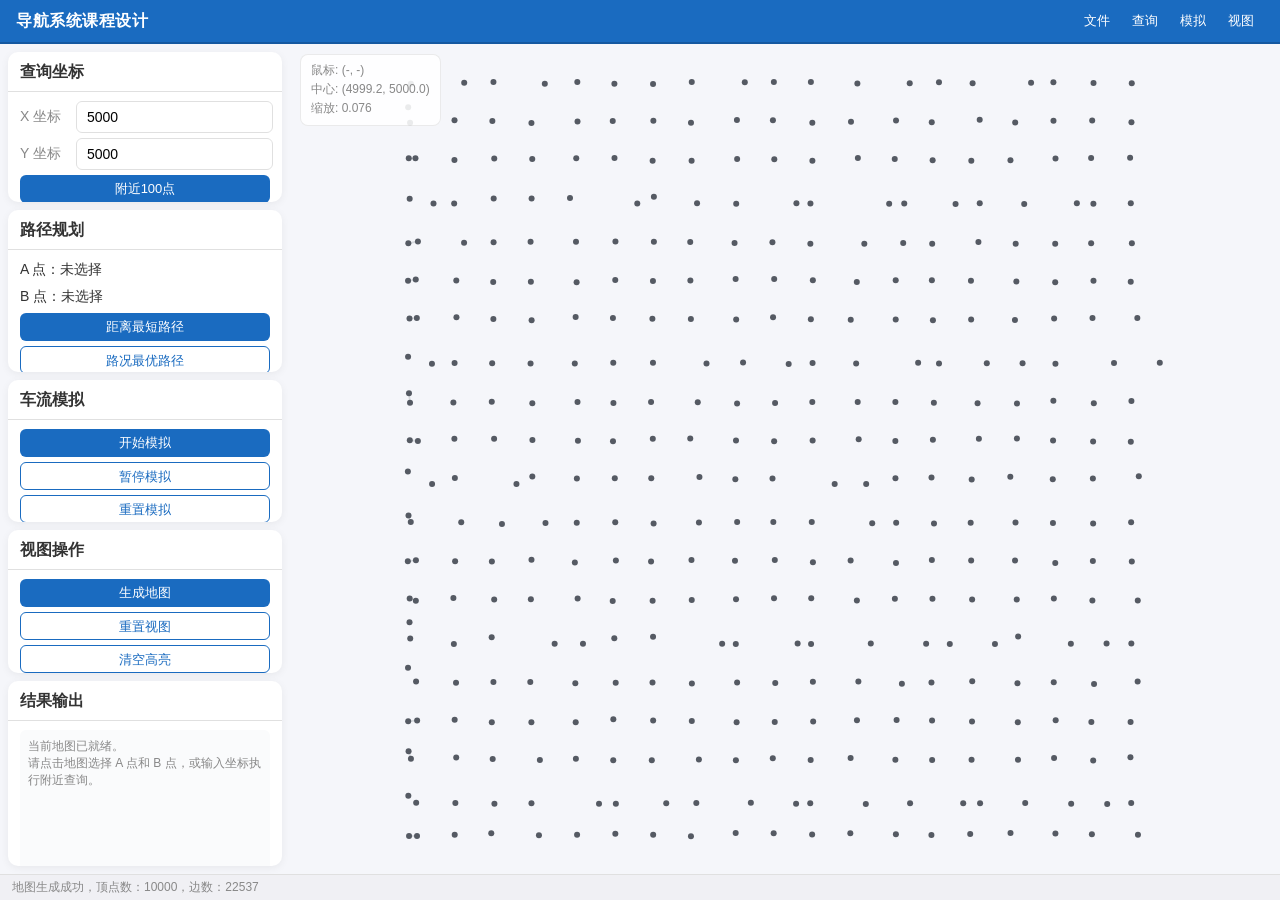
==== index.html @ cb1603ed "chore: prepare course project for github" ====
<!DOCTYPE html>
<html lang="zh-CN">
<head>
<meta charset="UTF-8">
<meta name="viewport" content="width=device-width, initial-scale=1.0">
<title>导航系统课程设计</title>
<link rel="stylesheet" href="styles.css">
</head>
<body>

<nav class="nav-bar">
  <span class="nav-title">导航系统课程设计</span>
  <div class="nav-menus" id="navMenus"></div>
</nav>

<div class="main-content">
  <aside class="control-panel" id="controlPanel">
    <!-- Card 1: Query -->
    <div class="card">
      <div class="card-header">查询坐标</div>
      <div class="card-body">
        <div class="field-row"><label>X 坐标</label><input class="field-input" id="xField" value="5000"></div>
        <div class="field-row"><label>Y 坐标</label><input class="field-input" id="yField" value="5000"></div>
        <button class="btn btn-primary" id="nearbyBtn">附近100点</button>
      </div>
    </div>
    <!-- Card 2: Route -->
    <div class="card">
      <div class="card-header">路径规划</div>
      <div class="card-body">
        <div class="select-label" id="startLabel">A 点：未选择</div>
        <div class="select-label" id="endLabel">B 点：未选择</div>
        <button class="btn btn-primary" id="distanceBtn">距离最短路径</button>
        <button class="btn btn-outline" id="timeBtn">路况最优路径</button>
      </div>
    </div>
    <!-- Card 3: Simulation -->
    <div class="card">
      <div class="card-header">车流模拟</div>
      <div class="card-body">
        <button class="btn btn-primary" id="simStartBtn">开始模拟</button>
        <button class="btn btn-outline" id="simPauseBtn">暂停模拟</button>
        <button class="btn btn-outline" id="simResetBtn">重置模拟</button>
      </div>
    </div>
    <!-- Card 4: View -->
    <div class="card">
      <div class="card-header">视图操作</div>
      <div class="card-body">
        <button class="btn btn-primary" id="genMapBtn">生成地图</button>
        <button class="btn btn-outline" id="resetViewBtn">重置视图</button>
        <button class="btn btn-outline" id="clearBtn">清空高亮</button>
      </div>
    </div>
    <!-- Card 5: Result -->
    <div class="card">
      <div class="card-header">结果输出</div>
      <div class="card-body">
        <textarea class="result-area" id="resultArea" readonly>当前地图已就绪。&#10;请点击地图选择 A 点和 B 点，或输入坐标执行附近查询。</textarea>
      </div>
    </div>
  </aside>

  <div class="map-container" id="mapContainer">
    <canvas id="mapCanvas"></canvas>
    <div class="coord-overlay" id="coordOverlay">鼠标: (-, -)<br>中心: (-, -)<br>缩放: 0.050</div>
    <div class="edge-tooltip" id="edgeTooltip"></div>
  </div>
</div>

<div class="status-bar" id="statusBar">地图已加载，顶点数：10000，边数：----</div>
<div class="toast" id="toast"></div>

<script src="app.js"></script>
</body>
</html>
---- styles.css ----
*, *::before, *::after { box-sizing: border-box; margin: 0; padding: 0; }

:root {
  --primary: #1A6BC0;
  --primary-dark: #1558A0;
  --primary-light: #E8F0FE;
  --bg: #F5F6FA;
  --card: #FFFFFF;
  --border: #E0E0E0;
  --text: #333333;
  --text-secondary: #888888;
  --text-white: #FFFFFF;
  --status-bg: #F0F0F4;
  --radius-sm: 6px;
  --radius-md: 10px;
  --shadow: 0 2px 8px rgba(0,0,0,0.06);
}

body {
  font-family: "Microsoft YaHei", "PingFang SC", "Noto Sans CJK SC", sans-serif;
  background: var(--bg);
  color: var(--text);
  height: 100vh;
  display: flex;
  flex-direction: column;
  overflow: hidden;
  user-select: none;
}

/* ===== Navigation Bar ===== */
.nav-bar {
  height: 44px;
  background: var(--primary);
  display: flex;
  align-items: center;
  justify-content: space-between;
  padding: 0 16px;
  flex-shrink: 0;
  border-bottom: 2px solid var(--primary-dark);
}
.nav-title {
  font-size: 16px;
  font-weight: 700;
  color: var(--text-white);
  letter-spacing: 0.5px;
}
.nav-menus { display: flex; gap: 2px; }
.nav-menu-btn {
  background: none;
  border: none;
  color: var(--text-white);
  font-size: 13px;
  font-family: inherit;
  padding: 5px 10px;
  border-radius: var(--radius-sm);
  cursor: pointer;
  transition: background 0.15s;
}
.nav-menu-btn:hover { background: rgba(255,255,255,0.15); }

/* Dropdown */
.nav-dropdown {
  position: relative;
}
.nav-dropdown-menu {
  display: none;
  position: absolute;
  top: 100%;
  left: 0;
  background: var(--card);
  border: 1px solid var(--border);
  border-radius: var(--radius-sm);
  box-shadow: var(--shadow);
  z-index: 100;
  min-width: 150px;
  padding: 4px 0;
}
.nav-dropdown-menu.show { display: block; }
.nav-dropdown-item {
  display: block;
  width: 100%;
  padding: 7px 14px;
  border: none;
  background: none;
  font-size: 13px;
  font-family: inherit;
  text-align: left;
  cursor: pointer;
  color: var(--text);
}
.nav-dropdown-item:hover { background: var(--primary-light); color: var(--primary); }

/* ===== Main Layout ===== */
.main-content {
  display: flex;
  flex: 1;
  overflow: hidden;
}

/* ===== Control Panel ===== */
.control-panel {
  width: 290px;
  flex-shrink: 0;
  overflow-y: auto;
  padding: 8px;
  display: flex;
  flex-direction: column;
  gap: 8px;
}
.control-panel::-webkit-scrollbar { width: 4px; }
.control-panel::-webkit-scrollbar-thumb { background: var(--border); border-radius: 2px; }

.card {
  background: var(--card);
  border-radius: var(--radius-md);
  box-shadow: var(--shadow);
  overflow: hidden;
}
.card-header {
  font-size: 16px;
  font-weight: 700;
  color: var(--text);
  padding: 10px 12px 8px;
  border-bottom: 1px solid var(--border);
}
.card-body { padding: 9px 12px; display: flex; flex-direction: column; gap: 5px; }

.field-row { display: flex; align-items: center; gap: 8px; }
.field-row label { font-size: 14px; color: var(--text-secondary); white-space: nowrap; min-width: 48px; }
.field-input {
  flex: 1;
  height: 32px;
  padding: 0 10px;
  border: 1px solid var(--border);
  border-radius: var(--radius-sm);
  font-size: 14px;
  font-family: inherit;
  outline: none;
  background: var(--card);
  transition: border-color 0.2s;
}
.field-input:focus { border-color: var(--primary); border-width: 1.5px; }

.select-label {
  font-size: 14px;
  color: var(--text);
  padding: 2px 0;
}

.btn {
  height: 28px;
  border: none;
  border-radius: var(--radius-sm);
  font-size: 13px;
  font-family: inherit;
  cursor: pointer;
  transition: all 0.15s;
  padding: 0 10px;
  width: 100%;
  line-height: 28px;
}
.btn-primary {
  background: var(--primary);
  color: var(--text-white);
}
.btn-primary:hover { background: var(--primary-dark); }
.btn-outline {
  background: var(--card);
  color: var(--primary);
  border: 1.2px solid var(--primary);
}
.btn-outline:hover { background: var(--primary-light); }
.btn-text {
  background: none;
  color: var(--text);
}
.btn-text:hover { background: var(--primary-light); color: var(--primary); }

.result-area {
  width: 100%;
  height: 140px;
  border: none;
  border-radius: var(--radius-sm);
  font-size: 12px;
  font-family: inherit;
  color: var(--text-secondary);
  resize: none;
  padding: 8px;
  background: #FAFBFC;
  outline: none;
}

/* ===== Map Container ===== */
.map-container {
  flex: 1;
  position: relative;
  overflow: hidden;
  background: var(--bg);
}
.map-container canvas {
  display: block;
  cursor: grab;
}
.map-container canvas:active { cursor: grabbing; }

.coord-overlay {
  position: absolute;
  top: 10px;
  left: 10px;
  background: rgba(255,255,255,0.88);
  border: 1px solid rgba(0,0,0,0.08);
  border-radius: 8px;
  padding: 6px 10px;
  font-size: 12px;
  color: var(--text-secondary);
  line-height: 1.6;
  pointer-events: none;
}

/* Tooltip */
.edge-tooltip {
  position: absolute;
  background: rgba(0,0,0,0.78);
  color: #fff;
  font-size: 12px;
  padding: 6px 10px;
  border-radius: 4px;
  pointer-events: none;
  display: none;
  white-space: nowrap;
  z-index: 10;
}

/* ===== Status Bar ===== */
.status-bar {
  height: 26px;
  background: var(--status-bg);
  display: flex;
  align-items: center;
  padding: 0 12px;
  font-size: 12px;
  color: var(--text-secondary);
  flex-shrink: 0;
  border-top: 1px solid var(--border);
}

/* Toast */
.toast {
  position: fixed;
  top: 60px;
  left: 50%;
  transform: translateX(-50%);
  background: rgba(0,0,0,0.75);
  color: #fff;
  padding: 8px 20px;
  border-radius: 20px;
  font-size: 14px;
  z-index: 200;
  pointer-events: none;
  opacity: 0;
  transition: opacity 0.3s;
}
.toast.show { opacity: 1; }
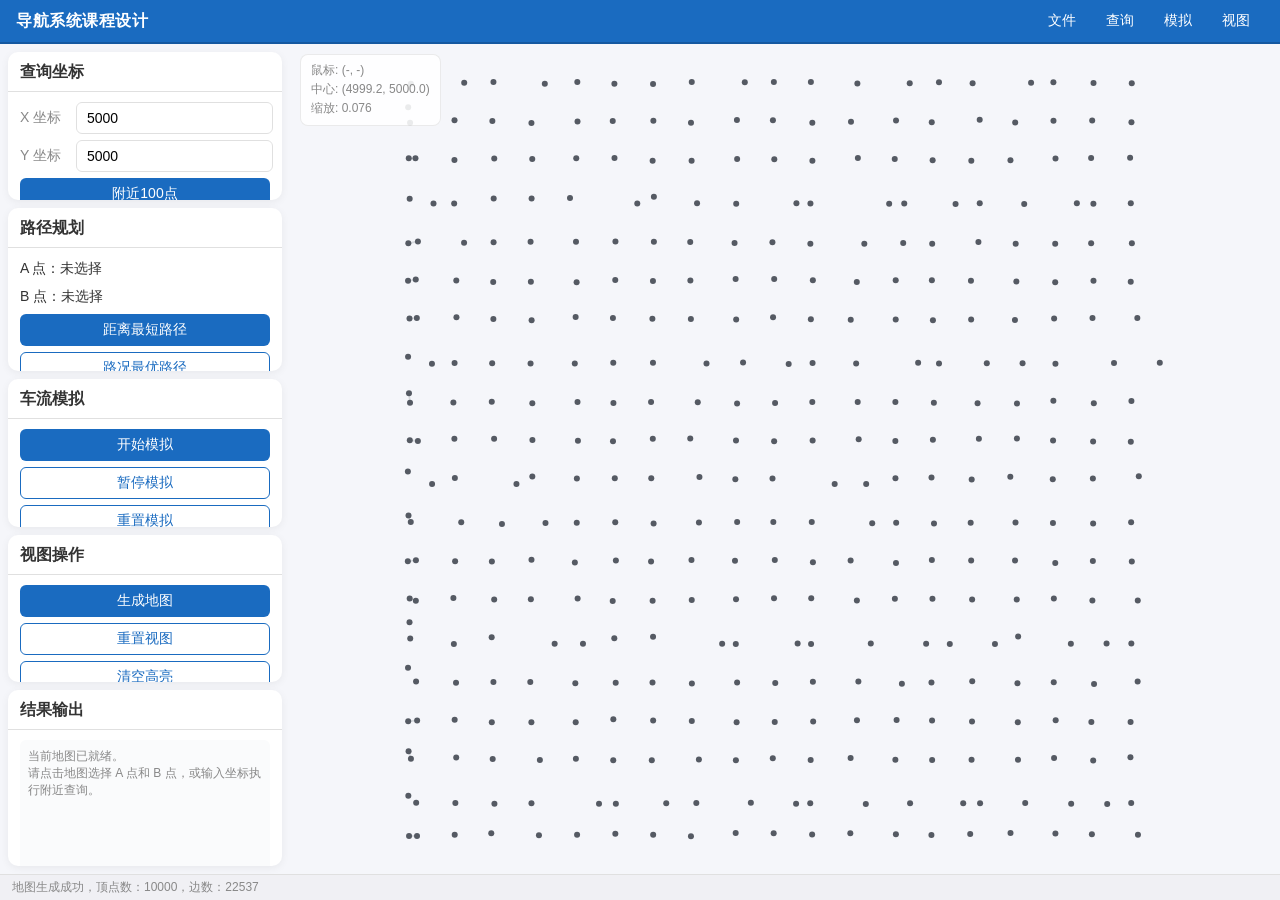
==== commit 52145e96: "update navigation system project" ====
--- a/index.html
+++ b/index.html
@@ -4,7 +4,270 @@
 <meta charset="UTF-8">
 <meta name="viewport" content="width=device-width, initial-scale=1.0">
 <title>导航系统课程设计</title>
-<link rel="stylesheet" href="styles.css">
+<style>
+*, *::before, *::after { box-sizing: border-box; margin: 0; padding: 0; }
+
+:root {
+  --primary: #1A6BC0;
+  --primary-dark: #1558A0;
+  --primary-light: #E8F0FE;
+  --bg: #F5F6FA;
+  --card: #FFFFFF;
+  --border: #E0E0E0;
+  --text: #333333;
+  --text-secondary: #888888;
+  --text-white: #FFFFFF;
+  --status-bg: #F0F0F4;
+  --radius-sm: 6px;
+  --radius-md: 10px;
+  --shadow: 0 2px 8px rgba(0,0,0,0.06);
+}
+
+body {
+  font-family: "Microsoft YaHei", "PingFang SC", "Noto Sans CJK SC", sans-serif;
+  background: var(--bg);
+  color: var(--text);
+  height: 100vh;
+  display: flex;
+  flex-direction: column;
+  overflow: hidden;
+  user-select: none;
+}
+
+/* ===== Navigation Bar ===== */
+.nav-bar {
+  height: 44px;
+  background: var(--primary);
+  display: flex;
+  align-items: center;
+  justify-content: space-between;
+  padding: 0 16px;
+  flex-shrink: 0;
+  border-bottom: 2px solid var(--primary-dark);
+}
+.nav-title {
+  font-size: 16px;
+  font-weight: 700;
+  color: var(--text-white);
+  letter-spacing: 0.5px;
+}
+.nav-menus { display: flex; gap: 2px; }
+.nav-menu-btn {
+  background: none;
+  border: none;
+  color: var(--text-white);
+  font-size: 14px;
+  font-family: inherit;
+  padding: 6px 14px;
+  border-radius: var(--radius-sm);
+  cursor: pointer;
+  transition: background 0.15s;
+}
+.nav-menu-btn:hover { background: rgba(255,255,255,0.15); }
+
+/* Dropdown */
+.nav-dropdown {
+  position: relative;
+}
+.nav-dropdown-menu {
+  display: none;
+  position: absolute;
+  top: 100%;
+  left: 0;
+  background: var(--card);
+  border: 1px solid var(--border);
+  border-radius: var(--radius-sm);
+  box-shadow: var(--shadow);
+  z-index: 100;
+  min-width: 150px;
+  padding: 4px 0;
+}
+.nav-dropdown-menu.show { display: block; }
+.nav-dropdown-item {
+  display: block;
+  width: 100%;
+  padding: 8px 16px;
+  border: none;
+  background: none;
+  font-size: 14px;
+  font-family: inherit;
+  text-align: left;
+  cursor: pointer;
+  color: var(--text);
+}
+.nav-dropdown-item:hover { background: var(--primary-light); color: var(--primary); }
+
+/* ===== Main Layout ===== */
+.main-content {
+  display: flex;
+  flex: 1;
+  overflow: hidden;
+}
+
+/* ===== Control Panel ===== */
+.control-panel {
+  width: 290px;
+  flex-shrink: 0;
+  overflow-y: auto;
+  padding: 8px;
+  display: flex;
+  flex-direction: column;
+  gap: 8px;
+}
+.control-panel::-webkit-scrollbar { width: 4px; }
+.control-panel::-webkit-scrollbar-thumb { background: var(--border); border-radius: 2px; }
+
+.card {
+  background: var(--card);
+  border-radius: var(--radius-md);
+  box-shadow: var(--shadow);
+  overflow: hidden;
+}
+.card-header {
+  font-size: 16px;
+  font-weight: 700;
+  color: var(--text);
+  padding: 10px 12px 8px;
+  border-bottom: 1px solid var(--border);
+}
+.card-body { padding: 10px 12px; display: flex; flex-direction: column; gap: 6px; }
+
+.field-row { display: flex; align-items: center; gap: 8px; }
+.field-row label { font-size: 14px; color: var(--text-secondary); white-space: nowrap; min-width: 48px; }
+.field-input {
+  flex: 1;
+  height: 32px;
+  padding: 0 10px;
+  border: 1px solid var(--border);
+  border-radius: var(--radius-sm);
+  font-size: 14px;
+  font-family: inherit;
+  outline: none;
+  background: var(--card);
+  transition: border-color 0.2s;
+}
+.field-input:focus { border-color: var(--primary); border-width: 1.5px; }
+
+.select-label {
+  font-size: 14px;
+  color: var(--text);
+  padding: 2px 0;
+}
+
+.btn {
+  height: 32px;
+  border: none;
+  border-radius: var(--radius-sm);
+  font-size: 14px;
+  font-family: inherit;
+  cursor: pointer;
+  transition: all 0.15s;
+  padding: 0 16px;
+  width: 100%;
+}
+.btn-primary {
+  background: var(--primary);
+  color: var(--text-white);
+}
+.btn-primary:hover { background: var(--primary-dark); }
+.btn-outline {
+  background: var(--card);
+  color: var(--primary);
+  border: 1.2px solid var(--primary);
+}
+.btn-outline:hover { background: var(--primary-light); }
+.btn-text {
+  background: none;
+  color: var(--text);
+}
+.btn-text:hover { background: var(--primary-light); color: var(--primary); }
+
+.result-area {
+  width: 100%;
+  height: 140px;
+  border: none;
+  border-radius: var(--radius-sm);
+  font-size: 12px;
+  font-family: inherit;
+  color: var(--text-secondary);
+  resize: none;
+  padding: 8px;
+  background: #FAFBFC;
+  outline: none;
+}
+
+/* ===== Map Container ===== */
+.map-container {
+  flex: 1;
+  position: relative;
+  overflow: hidden;
+  background: var(--bg);
+}
+.map-container canvas {
+  display: block;
+  cursor: grab;
+}
+.map-container canvas:active { cursor: grabbing; }
+
+.coord-overlay {
+  position: absolute;
+  top: 10px;
+  left: 10px;
+  background: rgba(255,255,255,0.88);
+  border: 1px solid rgba(0,0,0,0.08);
+  border-radius: 8px;
+  padding: 6px 10px;
+  font-size: 12px;
+  color: var(--text-secondary);
+  line-height: 1.6;
+  pointer-events: none;
+}
+
+/* Tooltip */
+.edge-tooltip {
+  position: absolute;
+  background: rgba(0,0,0,0.78);
+  color: #fff;
+  font-size: 12px;
+  padding: 6px 10px;
+  border-radius: 4px;
+  pointer-events: none;
+  display: none;
+  white-space: nowrap;
+  z-index: 10;
+}
+
+/* ===== Status Bar ===== */
+.status-bar {
+  height: 26px;
+  background: var(--status-bg);
+  display: flex;
+  align-items: center;
+  padding: 0 12px;
+  font-size: 12px;
+  color: var(--text-secondary);
+  flex-shrink: 0;
+  border-top: 1px solid var(--border);
+}
+
+/* Toast */
+.toast {
+  position: fixed;
+  top: 60px;
+  left: 50%;
+  transform: translateX(-50%);
+  background: rgba(0,0,0,0.75);
+  color: #fff;
+  padding: 8px 20px;
+  border-radius: 20px;
+  font-size: 14px;
+  z-index: 200;
+  pointer-events: none;
+  opacity: 0;
+  transition: opacity 0.3s;
+}
+.toast.show { opacity: 1; }
+</style>
 </head>
 <body>
 
@@ -71,6 +334,884 @@
 <div class="status-bar" id="statusBar">地图已加载，顶点数：10000，边数：----</div>
 <div class="toast" id="toast"></div>
 
-<script src="app.js"></script>
+<script>
+// ============================================================================
+// CONFIG
+// ============================================================================
+const CONFIG = {
+  mapWidth: 10000, mapHeight: 10000, vertexCount: 10000, seed: 20260405,
+  extraEdgeProb: 0.28,
+  shortRoadCap: 30, mediumRoadCap: 50, longRoadCap: 70,
+  trafficAlpha: 0.5, trafficC: 0.05,
+  spawnPerTick: 80, maxVehicles: 10000,
+  simIntervalMs: 200
+};
+
+// ============================================================================
+// GEOMETRY UTILS
+// ============================================================================
+function dist(x1, y1, x2, y2) { return Math.sqrt((x1-x2)**2 + (y1-y2)**2); }
+function distSq(x1, y1, x2, y2) { return (x1-x2)**2 + (y1-y2)**2; }
+
+// ============================================================================
+// GRAPH MODEL
+// ============================================================================
+class Vertex {
+  constructor(id, x, y, name, type) {
+    this.id = id; this.x = x; this.y = y; this.name = name; this.type = type;
+    this.edgeIds = [];
+  }
+}
+class Edge {
+  constructor(id, fromId, toId, length, capacity, vehicles = 0) {
+    this.id = id; this.fromId = fromId; this.toId = toId;
+    this.length = length; this.capacity = capacity; this.vehicles = vehicles;
+  }
+  getOther(vid) { return vid === this.fromId ? this.toId : this.fromId; }
+  get occupancy() { return this.capacity <= 0 ? 0 : this.vehicles / this.capacity; }
+  travelTime(alpha, c) {
+    const r = this.occupancy;
+    const factor = r <= alpha ? 1.0 : 1.0 + Math.exp(r - alpha);
+    return c * this.length * factor;
+  }
+}
+class Graph {
+  constructor() {
+    this.vertices = new Map();
+    this.edges = new Map();
+    this.adjacency = new Map();
+  }
+  addVertex(v) {
+    this.vertices.set(v.id, v);
+    if (!this.adjacency.has(v.id)) this.adjacency.set(v.id, []);
+  }
+  addEdge(e) {
+    this.edges.set(e.id, e);
+    if (!this.adjacency.has(e.fromId)) this.adjacency.set(e.fromId, []);
+    if (!this.adjacency.has(e.toId)) this.adjacency.set(e.toId, []);
+    this.adjacency.get(e.fromId).push(e);
+    this.adjacency.get(e.toId).push(e);
+    const f = this.vertices.get(e.fromId);
+    const t = this.vertices.get(e.toId);
+    if (f) f.edgeIds.push(e.id);
+    if (t) t.edgeIds.push(e.id);
+  }
+  clearTraffic() { for (const e of this.edges.values()) e.vehicles = 0; }
+  getBounds() {
+    let minX = Infinity, minY = Infinity, maxX = -Infinity, maxY = -Infinity;
+    for (const v of this.vertices.values()) {
+      minX = Math.min(minX, v.x); minY = Math.min(minY, v.y);
+      maxX = Math.max(maxX, v.x); maxY = Math.max(maxY, v.y);
+    }
+    return { minX, minY, maxX, maxY, w: Math.max(1, maxX-minX), h: Math.max(1, maxY-minY) };
+  }
+}
+
+// ============================================================================
+// MAP GENERATOR
+// ============================================================================
+function generateMap(vertexCount, seed) {
+  const graph = new Graph();
+  const rng = mulberry32(seed);
+  const types = ['普通地点','加油站','餐馆','停车场','维修点'];
+  const rows = Math.ceil(Math.sqrt(vertexCount));
+  const cols = Math.ceil(vertexCount / rows);
+  const cellW = CONFIG.mapWidth / cols;
+  const cellH = CONFIG.mapHeight / rows;
+  const jitter = 0.22;
+  const gridIds = [];
+
+  let vid = 0;
+  for (let row = 0; row < rows; row++) {
+    gridIds[row] = [];
+    for (let col = 0; col < cols; col++) {
+      if (vid >= vertexCount) { gridIds[row][col] = -1; continue; }
+      const cx = (col + 0.5) * cellW;
+      const cy = (row + 0.5) * cellH;
+      const x = clamp(cx + (rng()*2-1) * cellW * jitter, 0, CONFIG.mapWidth);
+      const y = clamp(cy + (rng()*2-1) * cellH * jitter, 0, CONFIG.mapHeight);
+      graph.addVertex(new Vertex(vid, x, y, `P${String(vid).padStart(5,'0')}`, types[Math.floor(rng()*types.length)]));
+      gridIds[row][col] = vid;
+      vid++;
+    }
+  }
+
+  let eid = 0;
+  const edgeKeys = new Set();
+  for (let row = 0; row < rows; row++) {
+    for (let col = 0; col < cols; col++) {
+      const cur = gridIds[row][col];
+      if (cur < 0) continue;
+      if (col+1 < cols && gridIds[row][col+1] >= 0) eid = addEdge(graph, edgeKeys, eid, cur, gridIds[row][col+1], rng);
+      if (row+1 < rows && gridIds[row+1][col] >= 0) eid = addEdge(graph, edgeKeys, eid, cur, gridIds[row+1][col], rng);
+      if (row+1 < rows && col+1 < cols && gridIds[row+1][col] >= 0 && gridIds[row][col+1] >= 0 && gridIds[row+1][col+1] >= 0) {
+        if (rng() < CONFIG.extraEdgeProb) {
+          if (rng() < 0.5) eid = addEdge(graph, edgeKeys, eid, cur, gridIds[row+1][col+1], rng);
+          else eid = addEdge(graph, edgeKeys, eid, gridIds[row][col+1], gridIds[row+1][col], rng);
+        }
+      }
+    }
+  }
+  return graph;
+}
+
+function addEdge(graph, edgeKeys, eid, fromId, toId, rng) {
+  const a = Math.min(fromId, toId), b = Math.max(fromId, toId);
+  const key = `${a}-${b}`;
+  if (edgeKeys.has(key)) return eid;
+  edgeKeys.add(key);
+  const from = graph.vertices.get(fromId), to = graph.vertices.get(toId);
+  const len = dist(from.x, from.y, to.x, to.y);
+  const cap = len < 110 ? CONFIG.shortRoadCap + Math.floor(rng()*8)
+            : len < 155 ? CONFIG.mediumRoadCap + Math.floor(rng()*10)
+            : CONFIG.longRoadCap + Math.floor(rng()*12);
+  graph.addEdge(new Edge(eid, fromId, toId, len, cap));
+  return eid + 1;
+}
+
+function mulberry32(a) {
+  return function() {
+    a |= 0; a = a + 0x6D2B79F5 | 0;
+    let t = Math.imul(a ^ a >>> 15, 1 | a);
+    t = t + Math.imul(t ^ t >>> 7, 61 | t) ^ t;
+    return ((t ^ t >>> 14) >>> 0) / 4294967296;
+  };
+}
+function clamp(v, min, max) { return Math.max(min, Math.min(max, v)); }
+
+// ============================================================================
+// KD-TREE
+// ============================================================================
+class KDTree {
+  constructor() { this.root = null; }
+  build(vertices) {
+    const arr = [...vertices];
+    this.root = this._build(arr, 0);
+  }
+  _build(arr, depth) {
+    if (arr.length === 0) return null;
+    const axis = depth % 2;
+    arr.sort((a,b) => axis === 0 ? a.x - b.x : a.y - b.y);
+    const mid = Math.floor(arr.length / 2);
+    const node = { vertex: arr[mid], axis, left: null, right: null };
+    node.left = this._build(arr.slice(0, mid), depth + 1);
+    node.right = this._build(arr.slice(mid + 1), depth + 1);
+    return node;
+  }
+  findNearest(x, y) {
+    return this._nearest(this.root, x, y, null).vertex;
+  }
+  _nearest(node, x, y, best) {
+    if (!node) return best;
+    const d2 = distSq(node.vertex.x, node.vertex.y, x, y);
+    const cur = { vertex: node.vertex, d2 };
+    if (!best || cur.d2 < best.d2) best = cur;
+    const delta = node.axis === 0 ? x - node.vertex.x : y - node.vertex.y;
+    const first = delta < 0 ? node.left : node.right;
+    const second = delta < 0 ? node.right : node.left;
+    best = this._nearest(first, x, y, best);
+    if (delta * delta < best.d2) best = this._nearest(second, x, y, best);
+    return best;
+  }
+  findKNearest(x, y, k) {
+    const heap = [];
+    this._knearest(this.root, x, y, k, heap);
+    heap.sort((a,b) => a.d2 - b.d2);
+    return heap.map(h => h.vertex);
+  }
+  _knearest(node, x, y, k, heap) {
+    if (!node) return;
+    const d2 = distSq(node.vertex.x, node.vertex.y, x, y);
+    const cur = { vertex: node.vertex, d2 };
+    if (heap.length < k) {
+      heap.push(cur);
+      heap.sort((a,b) => b.d2 - a.d2);
+    } else if (d2 < heap[0].d2) {
+      heap[0] = cur;
+      heap.sort((a,b) => b.d2 - a.d2);
+    }
+    const delta = node.axis === 0 ? x - node.vertex.x : y - node.vertex.y;
+    const first = delta < 0 ? node.left : node.right;
+    const second = delta < 0 ? node.right : node.left;
+    this._knearest(first, x, y, k, heap);
+    if (heap.length < k || delta * delta < heap[0].d2) {
+      this._knearest(second, x, y, k, heap);
+    }
+  }
+}
+
+// ============================================================================
+// A* PATHFINDER
+// ============================================================================
+class PathFinder {
+  constructor(alpha, c) { this.alpha = alpha; this.c = c; this.graph = null; }
+  setGraph(g) { this.graph = g; }
+  findShortestByDist(startId, endId) { return this._find(startId, endId, false); }
+  findShortestByTime(startId, endId) { return this._find(startId, endId, true); }
+
+  _find(startId, endId, useTime) {
+    if (startId === endId) return { vertexIds: [startId], edgeIds: [], totalDist: 0, totalTime: 0 };
+    const g = this.graph;
+    const start = g.vertices.get(startId), goal = g.vertices.get(endId);
+    if (!start || !goal) throw new Error('起点或终点不存在');
+
+    const openSet = new MinHeap();
+    const gScore = new Map();
+    const prevV = new Map(), prevE = new Map();
+
+    gScore.set(startId, 0);
+    openSet.push(startId, this._heuristic(start, goal, useTime));
+
+    while (openSet.size > 0) {
+      const curId = openSet.pop();
+      if (curId === endId) return this._reconstruct(prevV, prevE, endId);
+
+      for (const edge of g.adjacency.get(curId) || []) {
+        const nbId = edge.getOther(curId);
+        const w = useTime ? edge.travelTime(this.alpha, this.c) : edge.length;
+        const tent = gScore.get(curId) + w;
+        if (tent < (gScore.get(nbId) ?? Infinity)) {
+          prevV.set(nbId, curId);
+          prevE.set(nbId, edge.id);
+          gScore.set(nbId, tent);
+          const f = tent + this._heuristic(g.vertices.get(nbId), goal, useTime);
+          openSet.push(nbId, f);
+        }
+      }
+    }
+    throw new Error('未找到可达路径');
+  }
+  _heuristic(a, b, useTime) {
+    const d = dist(a.x, a.y, b.x, b.y);
+    return useTime ? d * this.c : d;
+  }
+  _reconstruct(prevV, prevE, endId) {
+    const vids = [], eids = [];
+    let cur = endId;
+    vids.push(cur);
+    while (prevV.has(cur)) {
+      eids.push(prevE.get(cur));
+      cur = prevV.get(cur);
+      vids.push(cur);
+    }
+    vids.reverse(); eids.reverse();
+    let td = 0, tt = 0;
+    for (const eid of eids) {
+      const e = this.graph.edges.get(eid);
+      td += e.length;
+      tt += e.travelTime(this.alpha, this.c);
+    }
+    return { vertexIds: vids, edgeIds: eids, totalDist: td, totalTime: tt };
+  }
+}
+
+class MinHeap {
+  constructor() { this.data = []; }
+  get size() { return this.data.length; }
+  push(id, f) { this.data.push({id,f}); this._up(this.data.length-1); }
+  pop() {
+    const top = this.data[0];
+    const last = this.data.pop();
+    if (this.data.length > 0) { this.data[0] = last; this._down(0); }
+    return top.id;
+  }
+  _up(i) {
+    while (i > 0) {
+      const p = (i-1)>>1;
+      if (this.data[i].f < this.data[p].f) { [this.data[i],this.data[p]]=[this.data[p],this.data[i]]; i=p; }
+      else break;
+    }
+  }
+  _down(i) {
+    const n = this.data.length;
+    while (true) {
+      let sm = i, l = i*2+1, r = i*2+2;
+      if (l < n && this.data[l].f < this.data[sm].f) sm = l;
+      if (r < n && this.data[r].f < this.data[sm].f) sm = r;
+      if (sm !== i) { [this.data[i],this.data[sm]]=[this.data[sm],this.data[i]]; i=sm; }
+      else break;
+    }
+  }
+}
+
+// ============================================================================
+// TRAFFIC SIMULATION
+// ============================================================================
+class TrafficSim {
+  constructor(pathFinder) {
+    this.pf = pathFinder;
+    this.graph = null;
+    this.running = false;
+    this.vehicles = [];
+    this.nextId = 0;
+  }
+  setGraph(g) { this.graph = g; this.reset(); }
+  start() { this.running = true; }
+  pause() { this.running = false; }
+  reset() {
+    this.running = false; this.vehicles = [];
+    this.nextId = 0;
+    if (this.graph) this.graph.clearTraffic();
+  }
+  tick() {
+    if (!this.running || !this.graph || this.graph.vertices.size === 0) return;
+    const g = this.graph;
+    if (this.vehicles.length < CONFIG.maxVehicles) {
+      for (let i = 0; i < CONFIG.spawnPerTick; i++) this._spawn();
+    }
+    for (let i = this.vehicles.length-1; i >= 0; i--) {
+      const v = this.vehicles[i];
+      v.remaining--;
+      while (v.active && v.remaining <= 0) {
+        const finEid = v.edgeIds[v.edgeIdx];
+        g.edges.get(finEid).vehicles = Math.max(0, g.edges.get(finEid).vehicles - 1);
+        v.edgeIdx++;
+        if (v.edgeIdx >= v.edgeIds.length) { v.active = false; break; }
+        const nextE = g.edges.get(v.edgeIds[v.edgeIdx]);
+        nextE.vehicles++;
+        v.edgeDuration = Math.max(1, nextE.travelTime(CONFIG.trafficAlpha, CONFIG.trafficC));
+        v.remaining += v.edgeDuration;
+      }
+      if (!v.active) this.vehicles.splice(i, 1);
+    }
+  }
+  _spawn() {
+    const g = this.graph;
+    const n = g.vertices.size;
+    if (n < 2) return;
+    let s = Math.floor(Math.random()*n), e = Math.floor(Math.random()*n);
+    while (s === e) e = Math.floor(Math.random()*n);
+    try {
+      const path = this.pf.findShortestByDist(s, e);
+      if (path.edgeIds.length === 0) return;
+      const fe = g.edges.get(path.edgeIds[0]);
+      const dur = Math.max(1, fe.travelTime(CONFIG.trafficAlpha, CONFIG.trafficC));
+      fe.vehicles++;
+      this.vehicles.push({
+        id: this.nextId++, vertexIds: path.vertexIds, edgeIds: path.edgeIds,
+        edgeIdx: 0, remaining: dur, edgeDuration: dur, active: true
+      });
+    } catch(ex) {}
+  }
+  getRenderStates() {
+    return this.vehicles.filter(v => v.active && v.edgeIdx + 1 < v.vertexIds.length).map(v => {
+      const dur = Math.max(1, v.edgeDuration);
+      return {
+        fromId: v.vertexIds[v.edgeIdx], toId: v.vertexIds[v.edgeIdx + 1],
+        progress: clamp(1 - v.remaining / dur, 0, 1)
+      };
+    });
+  }
+}
+
+// ============================================================================
+// MAP RENDERER
+// ============================================================================
+const COLORS = {
+  roadDefault: '#D5D8DD', roadQuery: '#1A6BC0', roadDist: '#2EA846', roadTime: '#D6362E',
+  pointDefault: '#555A63', pointStart: '#2EA846', pointEnd: '#D6362E',
+  trafficSmooth: '#2EA846', trafficModerate: '#ECC423', trafficCongested: '#D6362E',
+};
+
+function roadWidthByLength(len) {
+  if (len >= 150) return 2.8;
+  if (len >= 100) return 1.8;
+  return 1.0;
+}
+
+function trafficColor(ratio) {
+  if (ratio <= 0.5) return COLORS.trafficSmooth;
+  if (ratio <= 0.9) return COLORS.trafficModerate;
+  return COLORS.trafficCongested;
+}
+
+class MapRenderer {
+  constructor(canvas) { this.canvas = canvas; this.ctx = canvas.getContext('2d'); }
+
+  resize(w, h) {
+    const dpr = window.devicePixelRatio || 1;
+    this.canvas.width = w * dpr;
+    this.canvas.height = h * dpr;
+    this.canvas.style.width = w + 'px';
+    this.canvas.style.height = h + 'px';
+    this.ctx.setTransform(dpr, 0, 0, dpr, 0, 0);
+  }
+
+  render(state) {
+    const ctx = this.ctx;
+    const w = this.canvas.width / (window.devicePixelRatio||1);
+    const h = this.canvas.height / (window.devicePixelRatio||1);
+    ctx.clearRect(0, 0, w, h);
+    ctx.fillStyle = '#F5F6FA';
+    ctx.fillRect(0, 0, w, h);
+
+    if (!state.graph || state.graph.vertices.size === 0) {
+      ctx.fillStyle = '#888'; ctx.font = '14px "Microsoft YaHei", sans-serif';
+      ctx.fillText('暂无地图数据，请先生成或加载地图。', 30, 30);
+      return;
+    }
+
+    const worldRect = this._worldRect(state, w, h);
+    const visible = this._visibleVertices(state, worldRect, w, h);
+    const visSet = new Set(visible.map(v => v.id));
+
+    this._drawEdges(ctx, state, worldRect, visSet, w, h);
+    this._drawVertices(ctx, state, worldRect, visible, w, h);
+    if (state.showTraffic) this._drawVehicles(ctx, state, worldRect);
+  }
+
+  _worldRect(state, w, h) {
+    const hw = w / state.scale / 2, hh = h / state.scale / 2;
+    return { minX: state.cx - hw, maxX: state.cx + hw, minY: state.cy - hh, maxY: state.cy + hh, w: w/state.scale, h: h/state.scale };
+  }
+
+  _visibleVertices(state, wr, w, h) {
+    const cellPx = state.scale >= 0.5 ? 0 : state.scale >= 0.15 ? 24 : 40;
+    if (cellPx === 0) {
+      return [...state.graph.vertices.values()].filter(v => v.x >= wr.minX && v.x <= wr.maxX && v.y >= wr.minY && v.y <= wr.maxY);
+    }
+    const sampled = new Map();
+    for (const v of state.graph.vertices.values()) {
+      if (v.x < wr.minX || v.x > wr.maxX || v.y < wr.minY || v.y > wr.maxY) continue;
+      const px = Math.floor((v.x - wr.minX) / wr.w * w);
+      const py = Math.floor((wr.maxY - v.y) / wr.h * h);
+      const cx = Math.max(0, Math.floor(px / cellPx));
+      const cy = Math.max(0, Math.floor(py / cellPx));
+      const key = `${cx}-${cy}`;
+      if (!sampled.has(key)) sampled.set(key, v);
+    }
+    return [...sampled.values()];
+  }
+
+  _w2sx(state, wx) { return (wx - state.cx) * state.scale + this.canvas.width/(window.devicePixelRatio||1)/2; }
+  _w2sy(state, wy) { return this.canvas.height/(window.devicePixelRatio||1)/2 - (wy - state.cy) * state.scale; }
+
+  _drawEdges(ctx, state, wr, visSet, w, h) {
+    const queryE = state.queryEdgeIds, distE = state.distEdgeIds, timeE = state.timeEdgeIds;
+    for (const edge of state.graph.edges.values()) {
+      const hl = queryE.has(edge.id) || distE.has(edge.id) || timeE.has(edge.id);
+      if (!hl && (!visSet.has(edge.fromId) || !visSet.has(edge.toId))) continue;
+      const f = state.graph.vertices.get(edge.fromId), t = state.graph.vertices.get(edge.toId);
+      const sx1 = this._w2sx(state, f.x), sy1 = this._w2sy(state, f.y);
+      const sx2 = this._w2sx(state, t.x), sy2 = this._w2sy(state, t.y);
+      let color = COLORS.roadDefault;
+      const bw = roadWidthByLength(edge.length);
+      let sw = bw;
+      if (state.showTraffic && !hl) {
+        color = trafficColor(edge.occupancy);
+        sw = bw + Math.min(2.5, edge.occupancy * 3);
+      }
+      if (queryE.has(edge.id)) { color = COLORS.roadQuery; sw = bw + 0.8; }
+      const isDist = distE.has(edge.id), isTime = timeE.has(edge.id);
+      if (isDist || isTime) {
+        color = isDist ? COLORS.roadDist : COLORS.roadTime;
+        sw = bw + (isDist ? 1.6 : 1.8);
+        ctx.strokeStyle = color + '22';
+        ctx.lineWidth = sw + 5;
+        ctx.lineCap = 'round'; ctx.lineJoin = 'round';
+        ctx.beginPath(); ctx.moveTo(sx1, sy1); ctx.lineTo(sx2, sy2); ctx.stroke();
+      }
+      ctx.strokeStyle = color;
+      ctx.lineWidth = sw;
+      ctx.lineCap = 'round'; ctx.lineJoin = 'round';
+      ctx.beginPath(); ctx.moveTo(sx1, sy1); ctx.lineTo(sx2, sy2); ctx.stroke();
+    }
+  }
+
+  _drawVertices(ctx, state, wr, visible, w, h) {
+    const qv = state.queryVertexIds, dv = state.distVertexIds, tv = state.timeVertexIds;
+    for (const v of visible) {
+      const sx = this._w2sx(state, v.x), sy = this._w2sy(state, v.y);
+      let r = 3, color = COLORS.pointDefault;
+      if (qv.has(v.id)) { color = COLORS.roadQuery; r = 5; }
+      if (dv.has(v.id)) { color = COLORS.roadDist; r = 5; }
+      if (tv.has(v.id)) { color = COLORS.roadTime; r = 5; }
+      const isStart = state.startId != null && state.startId === v.id;
+      const isEnd = state.endId != null && state.endId === v.id;
+      if (isStart || isEnd) {
+        ctx.fillStyle = isStart ? COLORS.pointStart : COLORS.pointEnd;
+        ctx.beginPath(); ctx.arc(sx, sy, 7, 0, Math.PI*2); ctx.fill();
+        ctx.fillStyle = '#FFFFFF';
+        ctx.beginPath(); ctx.arc(sx, sy, 3, 0, Math.PI*2); ctx.fill();
+      } else {
+        ctx.fillStyle = color;
+        ctx.beginPath(); ctx.arc(sx, sy, r, 0, Math.PI*2); ctx.fill();
+      }
+    }
+  }
+
+  _drawVehicles(ctx, state, wr) {
+    ctx.fillStyle = 'rgba(26,107,192,0.85)';
+    for (const vs of state.vehicles) {
+      const f = state.graph.vertices.get(vs.fromId), t = state.graph.vertices.get(vs.toId);
+      if (!f || !t) continue;
+      const wx = f.x + (t.x - f.x) * vs.progress;
+      const wy = f.y + (t.y - f.y) * vs.progress;
+      const sx = this._w2sx(state, wx), sy = this._w2sy(state, wy);
+      const ang = Math.atan2(-(t.y - f.y), t.x - f.x);
+      ctx.save(); ctx.translate(sx, sy); ctx.rotate(ang);
+      ctx.beginPath(); ctx.moveTo(5,0); ctx.lineTo(-3,-3); ctx.lineTo(-3,3); ctx.closePath(); ctx.fill();
+      ctx.restore();
+    }
+  }
+
+  _roundRect(ctx, x, y, w, h, r) {
+    ctx.beginPath();
+    ctx.moveTo(x+r, y); ctx.arcTo(x+w, y, x+w, y+h, r); ctx.arcTo(x+w, y+h, x, y+h, r);
+    ctx.arcTo(x, y+h, x, y, r); ctx.arcTo(x, y, x+w, y, r);
+    ctx.closePath();
+  }
+}
+
+// ============================================================================
+// APP CONTROLLER
+// ============================================================================
+class App {
+  constructor() {
+    this.graph = null;
+    this.kdTree = new KDTree();
+    this.pathFinder = new PathFinder(CONFIG.trafficAlpha, CONFIG.trafficC);
+    this.traffic = new TrafficSim(this.pathFinder);
+    this.renderer = new MapRenderer(document.getElementById('mapCanvas'));
+
+    // View state
+    this.cx = 5000; this.cy = 5000; this.scale = 0.05;
+    this.dragging = false; this.dragX = 0; this.dragY = 0;
+    this.hoverX = null; this.hoverY = null;
+
+    // Selection state
+    this.startId = null; this.endId = null;
+    this.queryVertexIds = new Set(); this.queryEdgeIds = new Set();
+    this.distVertexIds = new Set(); this.distEdgeIds = new Set();
+    this.timeVertexIds = new Set(); this.timeEdgeIds = new Set();
+    this.showTraffic = false;
+    this.simInterval = null;
+
+    this.init();
+  }
+
+  init() {
+    this._buildNavMenus();
+    this._bindButtons();
+    this._bindCanvas();
+
+    this._resize();
+    window.addEventListener('resize', () => this._resize());
+
+    // Generate initial map
+    this._genMap(CONFIG.seed);
+  }
+
+  _buildNavMenus() {
+    const menus = [
+      ['文件', [['生成地图', ()=>this._genMap()], ['退出', ()=>{}]]],
+      ['查询', [['附近100点', ()=>this._nearby()], ['最短路径', ()=>this._distPath()], ['路况最优路径', ()=>this._timePath()]]],
+      ['模拟', [['开始', ()=>this._simStart()], ['暂停', ()=>this._simPause()], ['重置', ()=>this._simReset()]]],
+      ['视图', [['重置视图', ()=>this._resetView()], ['清空高亮', ()=>this._clearHighlights()]]],
+    ];
+    const container = document.getElementById('navMenus');
+    menus.forEach(([name, items]) => {
+      const wrap = document.createElement('div'); wrap.className = 'nav-dropdown';
+      const btn = document.createElement('button'); btn.className = 'nav-menu-btn'; btn.textContent = name;
+      const menu = document.createElement('div'); menu.className = 'nav-dropdown-menu';
+      items.forEach(([label, fn]) => {
+        const item = document.createElement('button'); item.className = 'nav-dropdown-item';
+        item.textContent = label; item.addEventListener('click', () => { menu.classList.remove('show'); fn(); });
+        menu.appendChild(item);
+      });
+      btn.addEventListener('click', (e) => { e.stopPropagation(); this._closeAllMenus(); menu.classList.toggle('show'); });
+      wrap.appendChild(btn); wrap.appendChild(menu); container.appendChild(wrap);
+    });
+    document.addEventListener('click', () => this._closeAllMenus());
+  }
+  _closeAllMenus() { document.querySelectorAll('.nav-dropdown-menu').forEach(m => m.classList.remove('show')); }
+
+  _bindButtons() {
+    document.getElementById('nearbyBtn').addEventListener('click', ()=>this._nearby());
+    document.getElementById('distanceBtn').addEventListener('click', ()=>this._distPath());
+    document.getElementById('timeBtn').addEventListener('click', ()=>this._timePath());
+    document.getElementById('simStartBtn').addEventListener('click', ()=>this._simStart());
+    document.getElementById('simPauseBtn').addEventListener('click', ()=>this._simPause());
+    document.getElementById('simResetBtn').addEventListener('click', ()=>this._simReset());
+    document.getElementById('genMapBtn').addEventListener('click', ()=>this._genMap());
+    document.getElementById('resetViewBtn').addEventListener('click', ()=>this._resetView());
+    document.getElementById('clearBtn').addEventListener('click', ()=>this._clearHighlights());
+  }
+
+  _bindCanvas() {
+    const canvas = document.getElementById('mapCanvas');
+    const tooltip = document.getElementById('edgeTooltip');
+
+    canvas.addEventListener('mousedown', (e) => {
+      this.dragging = true; this.dragX = e.clientX; this.dragY = e.clientY;
+    });
+    canvas.addEventListener('mousemove', (e) => {
+      const rect = canvas.getBoundingClientRect();
+      this.hoverX = e.clientX - rect.left; this.hoverY = e.clientY - rect.top;
+      if (this.dragging) {
+        const dx = e.clientX - this.dragX, dy = e.clientY - this.dragY;
+        this.cx -= dx / this.scale;
+        this.cy += dy / this.scale;
+        this.dragX = e.clientX; this.dragY = e.clientY;
+        this._repaint();
+        return;
+      }
+      this._updateHoverTooltip(e.clientX, e.clientY);
+      this._updateCoordOverlay();
+      this._repaint();
+    });
+    canvas.addEventListener('mouseup', (e) => {
+      if (this.dragging) { this.dragging = false; return; }
+    });
+    canvas.addEventListener('mouseleave', () => {
+      this.dragging = false; this.hoverX = null; this.hoverY = null;
+      tooltip.style.display = 'none';
+      this._updateCoordOverlay();
+      this._repaint();
+    });
+    canvas.addEventListener('click', (e) => {
+      if (this.dragging) return;
+      const rect = canvas.getBoundingClientRect();
+      const sx = e.clientX - rect.left, sy = e.clientY - rect.top;
+      const wx = (sx - rect.width/2) / this.scale + this.cx;
+      const wy = (rect.height/2 - sy) / this.scale + this.cy;
+      this._selectVertex(wx, wy);
+    });
+    canvas.addEventListener('wheel', (e) => {
+      e.preventDefault();
+      const rect = canvas.getBoundingClientRect();
+      const sx = e.clientX - rect.left, sy = e.clientY - rect.top;
+      const bx = (sx - rect.width/2) / this.scale + this.cx;
+      const by = (rect.height/2 - sy) / this.scale + this.cy;
+      const factor = e.deltaY < 0 ? 1.12 : 0.9;
+      this.scale *= factor;
+      this.scale = clamp(this.scale, 0.01, 40);
+      const ax = (sx - rect.width/2) / this.scale + this.cx;
+      const ay = (rect.height/2 - sy) / this.scale + this.cy;
+      this.cx += bx - ax; this.cy += by - ay;
+      this._updateCoordOverlay();
+      this._repaint();
+    }, { passive: false });
+  }
+
+  _updateHoverTooltip(cx, cy) {
+    const tooltip = document.getElementById('edgeTooltip');
+    if (!this.graph) { tooltip.style.display = 'none'; return; }
+    const rect = document.getElementById('mapCanvas').getBoundingClientRect();
+    const sx = cx - rect.left, sy = cy - rect.top;
+    let best = null, bestD2 = 64;
+    for (const edge of this.graph.edges.values()) {
+      const f = this.graph.vertices.get(edge.fromId), t = this.graph.vertices.get(edge.toId);
+      if (!f || !t) continue;
+      const x1 = this._w2sx(f.x), y1 = this._w2sy(f.y);
+      const x2 = this._w2sx(t.x), y2 = this._w2sy(t.y);
+      const d2 = ptSegDistSq(x1, y1, x2, y2, sx, sy);
+      if (d2 < bestD2) { bestD2 = d2; best = edge; }
+    }
+    if (best) {
+      tooltip.style.display = 'block';
+      tooltip.style.left = (cx - rect.left + 16) + 'px';
+      tooltip.style.top = (cy - rect.top + 16) + 'px';
+      tooltip.textContent = `道路 ${best.id} | 长度: ${best.length.toFixed(1)} | 容量: ${best.capacity} | 当前: ${best.vehicles} | 负载: ${best.occupancy.toFixed(2)}`;
+    } else {
+      tooltip.style.display = 'none';
+    }
+  }
+
+  _updateCoordOverlay() {
+    const el = document.getElementById('coordOverlay');
+    let mx = '-', my = '-';
+    if (this.hoverX != null) {
+      const rect = document.getElementById('mapCanvas').getBoundingClientRect();
+      mx = ((this.hoverX - rect.width/2) / this.scale + this.cx).toFixed(1);
+      my = ((rect.height/2 - this.hoverY) / this.scale + this.cy).toFixed(1);
+    }
+    el.innerHTML = `鼠标: (${mx}, ${my})<br>中心: (${this.cx.toFixed(1)}, ${this.cy.toFixed(1)})<br>缩放: ${this.scale.toFixed(3)}`;
+  }
+
+  _w2sx(wx) { return (wx - this.cx) * this.scale + document.getElementById('mapCanvas').getBoundingClientRect().width/2; }
+  _w2sy(wy) { return document.getElementById('mapCanvas').getBoundingClientRect().height/2 - (wy - this.cy) * this.scale; }
+
+  _resize() {
+    const container = document.getElementById('mapContainer');
+    this.renderer.resize(container.clientWidth, container.clientHeight);
+    this._repaint();
+  }
+
+  _repaint() {
+    this.renderer.render({
+      graph: this.graph,
+      cx: this.cx, cy: this.cy, scale: this.scale,
+      queryVertexIds: this.queryVertexIds, queryEdgeIds: this.queryEdgeIds,
+      distVertexIds: this.distVertexIds, distEdgeIds: this.distEdgeIds,
+      timeVertexIds: this.timeVertexIds, timeEdgeIds: this.timeEdgeIds,
+      startId: this.startId, endId: this.endId,
+      showTraffic: this.showTraffic,
+      vehicles: this.showTraffic ? this.traffic.getRenderStates() : []
+    });
+  }
+
+  _genMap(seed) {
+    this._setStatus('正在生成地图...');
+    setTimeout(() => {
+      const s = seed || Date.now();
+      this.graph = generateMap(CONFIG.vertexCount, s);
+      this.kdTree.build(this.graph.vertices.values());
+      this.pathFinder.setGraph(this.graph);
+      this.traffic.setGraph(this.graph);
+      this.startId = null; this.endId = null;
+      this._clearHighlights();
+      this._resetView();
+      document.getElementById('startLabel').textContent = 'A 点：未选择';
+      document.getElementById('endLabel').textContent = 'B 点：未选择';
+      document.getElementById('resultArea').value = '当前地图已就绪。\n请点击地图选择 A 点和 B 点，或输入坐标执行附近查询。';
+      this._setStatus(`地图生成成功，顶点数：${this.graph.vertices.size}，边数：${this.graph.edges.size}`);
+      this._repaint();
+    }, 50);
+  }
+
+  _resetView() {
+    if (!this.graph) return;
+    const b = this.graph.getBounds();
+    const rect = document.getElementById('mapCanvas').getBoundingClientRect();
+    const w = Math.max(rect.width, 900), h = Math.max(rect.height, 700);
+    this.cx = (b.minX + b.maxX) / 2;
+    this.cy = (b.minY + b.maxY) / 2;
+    this.scale = Math.min(w / (b.w * 1.1), h / (b.h * 1.1));
+    if (!isFinite(this.scale) || this.scale <= 0) this.scale = 0.05;
+    this._updateCoordOverlay();
+    this._repaint();
+  }
+
+  _clearHighlights() {
+    this.queryVertexIds.clear(); this.queryEdgeIds.clear();
+    this.distVertexIds.clear(); this.distEdgeIds.clear();
+    this.timeVertexIds.clear(); this.timeEdgeIds.clear();
+    document.getElementById('resultArea').value = '已清空当前高亮结果。';
+    this._repaint();
+  }
+
+  _selectVertex(wx, wy) {
+    if (!this.graph) return;
+    try {
+      const nearest = this.kdTree.findNearest(wx, wy);
+      if (this.startId == null || this.endId != null) {
+        this.startId = nearest.id; this.endId = null;
+        this.distVertexIds.clear(); this.distEdgeIds.clear();
+        this.timeVertexIds.clear(); this.timeEdgeIds.clear();
+        document.getElementById('startLabel').textContent = 'A 点：' + nearest.name;
+        document.getElementById('endLabel').textContent = 'B 点：未选择';
+      } else if (nearest.id !== this.startId) {
+        this.endId = nearest.id;
+        document.getElementById('endLabel').textContent = 'B 点：' + nearest.name;
+      }
+      this._setStatus(`已选择地点：${nearest.name}（${nearest.type}）`);
+      this._repaint();
+    } catch(ex) { this._showToast(ex.message); }
+  }
+
+  _nearby() {
+    if (!this.graph) return;
+    try {
+      const x = parseFloat(document.getElementById('xField').value);
+      const y = parseFloat(document.getElementById('yField').value);
+      if (isNaN(x) || isNaN(y)) throw new Error('请输入有效坐标');
+      const b = this.graph.getBounds();
+      if (x < b.minX || x > b.maxX || y < b.minY || y > b.maxY) throw new Error('坐标超出地图范围');
+      const vertices = this.kdTree.findKNearest(x, y, 100);
+      this.queryVertexIds.clear(); this.queryEdgeIds.clear();
+      this.distVertexIds.clear(); this.distEdgeIds.clear();
+      this.timeVertexIds.clear(); this.timeEdgeIds.clear();
+      const lines = ['查询点附近 100 个地点：'];
+      for (let i = 0; i < vertices.length; i++) {
+        const v = vertices[i];
+        this.queryVertexIds.add(v.id);
+        for (const e of this.graph.adjacency.get(v.id) || []) this.queryEdgeIds.add(e.id);
+        if (i < 12) lines.push(`${i+1}. ${v.name} (${v.type}) [${v.x.toFixed(1)}, ${v.y.toFixed(1)}]`);
+      }
+      lines.push(`共查询到 ${vertices.length} 个地点。`);
+      document.getElementById('resultArea').value = lines.join('\n');
+      this._setStatus('已显示附近 100 个地点及其关联道路');
+      this._repaint();
+    } catch(ex) { this._showToast(ex.message); }
+  }
+
+  _distPath() {
+    if (this.startId == null || this.endId == null) { this._showToast('请先在地图上依次选择 A 点和 B 点'); return; }
+    try {
+      const r = this.pathFinder.findShortestByDist(this.startId, this.endId);
+      this.distVertexIds = new Set(r.vertexIds); this.distEdgeIds = new Set(r.edgeIds);
+      this.timeVertexIds.clear(); this.timeEdgeIds.clear();
+      this.queryVertexIds.clear(); this.queryEdgeIds.clear();
+      document.getElementById('resultArea').value = `距离最短路径\n顶点数：${r.vertexIds.length}\n总距离：${r.totalDist.toFixed(2)}\n预计时间：${r.totalTime.toFixed(2)}\n路径：${r.vertexIds.join(',')}`;
+      this._setStatus('已计算距离最短路径');
+      this._repaint();
+    } catch(ex) { this._showToast(ex.message); }
+  }
+
+  _timePath() {
+    if (this.startId == null || this.endId == null) { this._showToast('请先在地图上依次选择 A 点和 B 点'); return; }
+    try {
+      this.showTraffic = true;
+      const r = this.pathFinder.findShortestByTime(this.startId, this.endId);
+      this.timeVertexIds = new Set(r.vertexIds); this.timeEdgeIds = new Set(r.edgeIds);
+      this.distVertexIds.clear(); this.distEdgeIds.clear();
+      this.queryVertexIds.clear(); this.queryEdgeIds.clear();
+      document.getElementById('resultArea').value = `路况最优路径\n顶点数：${r.vertexIds.length}\n总距离：${r.totalDist.toFixed(2)}\n预计时间：${r.totalTime.toFixed(2)}\n路径：${r.vertexIds.join(',')}`;
+      this._setStatus('已计算当前路况下的最优路径');
+      this._repaint();
+    } catch(ex) { this._showToast(ex.message); }
+  }
+
+  _simStart() {
+    this.showTraffic = true;
+    this.traffic.start();
+    if (this.simInterval) clearInterval(this.simInterval);
+    this.simInterval = setInterval(() => {
+      this.traffic.tick();
+      this._repaint();
+      this._setStatus(`模拟中，活跃车辆数：${this.traffic.vehicles.length}`);
+    }, CONFIG.simIntervalMs);
+    this._setStatus('车流模拟已启动');
+  }
+
+  _simPause() {
+    this.traffic.pause();
+    if (this.simInterval) { clearInterval(this.simInterval); this.simInterval = null; }
+    this._setStatus('车流模拟已暂停');
+  }
+
+  _simReset() {
+    if (this.simInterval) { clearInterval(this.simInterval); this.simInterval = null; }
+    this.traffic.reset();
+    this.showTraffic = false;
+    this._repaint();
+    this._setStatus('车流模拟已重置');
+  }
+
+  _setStatus(msg) { document.getElementById('statusBar').textContent = msg; }
+  _showToast(msg) {
+    const t = document.getElementById('toast');
+    t.textContent = msg; t.classList.add('show');
+    clearTimeout(t._timeout);
+    t._timeout = setTimeout(() => t.classList.remove('show'), 2000);
+  }
+}
+
+function ptSegDistSq(x1, y1, x2, y2, px, py) {
+  const dx = x2 - x1, dy = y2 - y1;
+  const len2 = dx*dx + dy*dy;
+  if (len2 === 0) return (px-x1)**2 + (py-y1)**2;
+  let t = ((px-x1)*dx + (py-y1)*dy) / len2;
+  t = Math.max(0, Math.min(1, t));
+  const nx = x1 + t*dx, ny = y1 + t*dy;
+  return (px-nx)**2 + (py-ny)**2;
+}
+
+// ============================================================================
+// BOOT
+// ============================================================================
+document.addEventListener('DOMContentLoaded', () => new App());
+</script>
 </body>
 </html>
